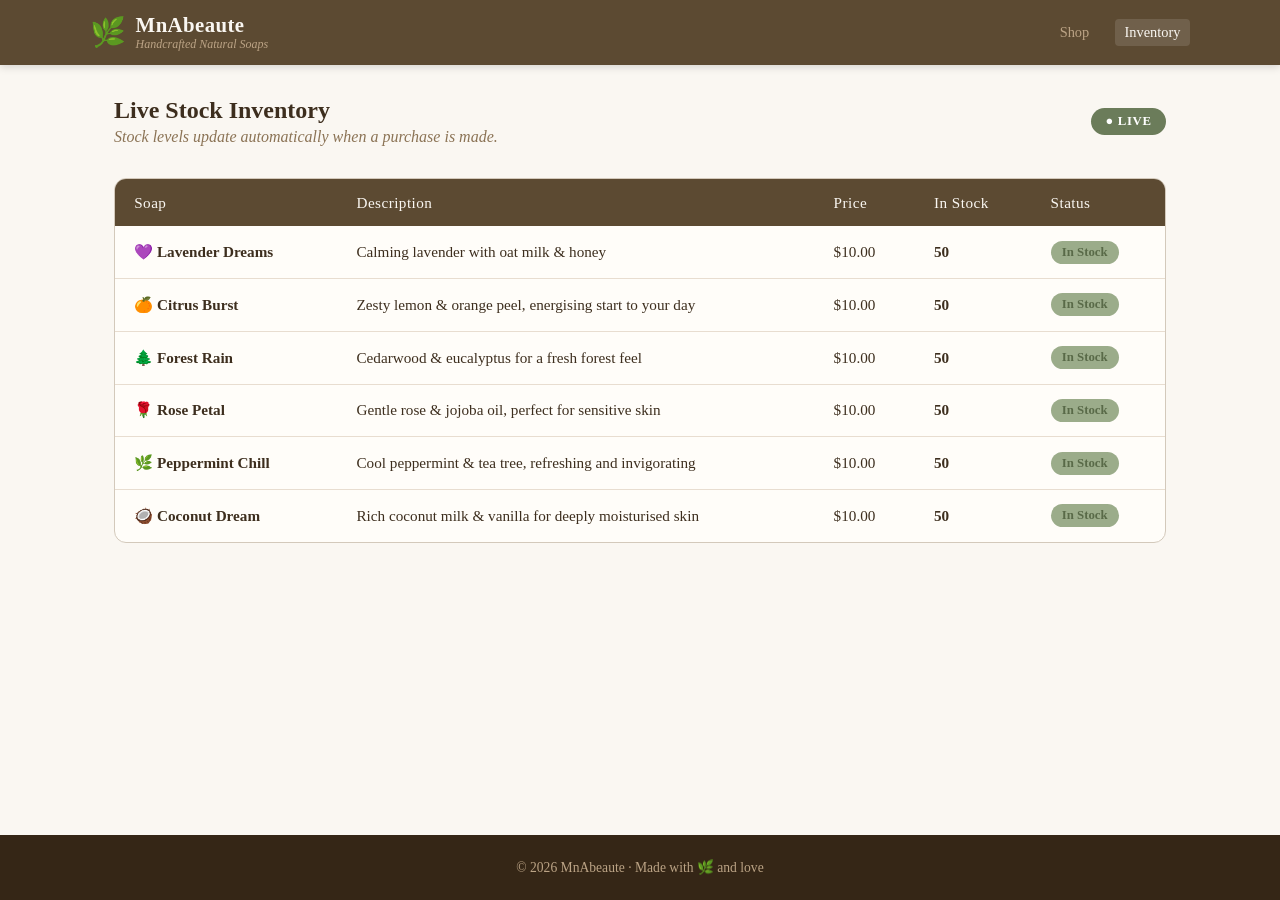
==== inventory.html @ 9efb0f97 "Initial commit: MnAbeaute handcrafted soap shop" ====
<!DOCTYPE html>
<!--
  PAGE: Live Inventory (inventory.html)
  This page shows a live table of all soaps and their current stock levels.
  It automatically updates when a purchase is made on another tab —
  no page refresh needed.
-->
<html lang="en">
<head>
  <meta charset="UTF-8" />
  <meta name="viewport" content="width=device-width, initial-scale=1.0" />
  <title>Inventory · MnAbeaute</title>
  <link rel="stylesheet" href="style.css" />
</head>

<body data-page="inventory">

  <header>
    <div class="header-inner">
      <div class="logo">
        <span class="logo-icon">🌿</span>
        <div>
          <h1><span data-site-name>MnAbeaute</span></h1>
          <p class="tagline"><span data-site-tagline>Handcrafted Natural Soaps</span></p>
        </div>
      </div>

      <nav>
        <a href="index.html">Shop</a>
        <a href="inventory.html" class="active">Inventory</a>
      </nav>
    </div>
  </header>

  <main>
    <section class="page-header">
      <div>
        <h2>Live Stock Inventory</h2>
        <p>Stock levels update automatically when a purchase is made.</p>
      </div>
      <!-- Pulsing green dot to signal that this page is live -->
      <span class="live-badge">&#9679; LIVE</span>
    </section>

    <!-- Inventory table — rows are generated by JavaScript -->
    <div class="inventory-table-wrap">
      <table class="inventory-table">
        <thead>
          <tr>
            <th>Soap</th>
            <th>Description</th>
            <th>Price</th>
            <th>In Stock</th>
            <th>Status</th>
          </tr>
        </thead>
        <tbody id="inventoryBody">
          <!-- JavaScript fills this in -->
        </tbody>
      </table>
    </div>
  </main>

  <footer>
    <p>© 2026 <span data-site-name>MnAbeaute</span> &middot; Made with 🌿 and love</p>
  </footer>

  <script src="app.js"></script>
</body>
</html>
---- style.css ----
/* ================================================
   BLOOM & LATHER — Stylesheet
   Earthy, natural colour palette:
     Cream:      #faf7f2  (page background)
     Dark brown: #3d2e1e  (main text)
     Mid brown:  #5c4a32  (headings, buttons)
     Tan:        #8b7355  (accents, borders)
     Sage green: #6b7c5a  (highlights, badges)
     Card white: #fffdf9  (soap cards)
================================================ */

/* ---------- Reset & Base ---------- */
*,
*::before,
*::after {
  box-sizing: border-box;
  margin: 0;
  padding: 0;
}

body {
  font-family: 'Georgia', serif;
  background-color: #faf7f2;
  color: #392b1c;
  min-height: 100vh;
  display: flex;
  flex-direction: column;
}

main {
  flex: 1;
  max-width: 1100px;
  margin: 0 auto;
  padding: 2rem 1.5rem;
  width: 100%;
}

a {
  color: #5c4a32;
  text-decoration: none;
}

a:hover {
  text-decoration: underline;
}

/* ---------- Header ---------- */
header {
  background-color: #5c4a32;
  color: #faf7f2;
  padding: 0 1.5rem;
  box-shadow: 0 2px 8px rgba(0, 0, 0, 0.15);
  position: sticky;
  top: 0;
  z-index: 100;
}

.header-inner {
  max-width: 1100px;
  margin: 0 auto;
  display: flex;
  align-items: center;
  gap: 1.5rem;
  padding: 0.8rem 0;
  flex-wrap: wrap;
}

.logo {
  display: flex;
  align-items: center;
  gap: 0.6rem;
  flex: 1;
}

.logo-icon {
  font-size: 1.8rem;
}

.logo h1 {
  font-size: 1.3rem;
  color: #faf7f2;
  letter-spacing: 0.02em;
}

.tagline {
  font-size: 0.75rem;
  color: #c9b99a;
  font-style: italic;
}

/* ---------- Navigation ---------- */
nav {
  display: flex;
  align-items: center;
  gap: 1rem;
}

nav a {
  color: #c9b99a;
  font-size: 0.9rem;
  padding: 0.3rem 0.6rem;
  border-radius: 4px;
  transition: color 0.2s, background 0.2s;
}

nav a:hover,
nav a.active {
  color: #faf7f2;
  background: rgba(255, 255, 255, 0.12);
  text-decoration: none;
}

/* ---------- Buttons ---------- */
.btn {
  display: inline-block;
  padding: 0.55rem 1.2rem;
  border-radius: 6px;
  border: none;
  font-family: inherit;
  font-size: 0.9rem;
  cursor: pointer;
  transition: background 0.2s, transform 0.1s;
}

.btn:active {
  transform: scale(0.97);
}

.btn-primary {
  background-color: #5c4a32;
  color: #faf7f2;
}

.btn-primary:hover {
  background-color: #3d2e1e;
}

.btn-outline {
  background: transparent;
  border: 1px solid #c9b99a;
  color: #c9b99a;
}

.btn-outline:hover {
  background: rgba(255, 255, 255, 0.1);
  color: #faf7f2;
}

.btn-danger {
  background-color: #a04040;
  color: #fff;
}

.btn-danger:hover {
  background-color: #7a2f2f;
}

.btn-sm {
  padding: 0.35rem 0.8rem;
  font-size: 0.8rem;
}

/* ---------- Cart Button (header) ---------- */
.cart-btn {
  background: #8b7355;
  color: #faf7f2;
  border: none;
  padding: 0.5rem 1rem;
  border-radius: 20px;
  font-family: inherit;
  font-size: 0.9rem;
  cursor: pointer;
  transition: background 0.2s;
  white-space: nowrap;
}

.cart-btn:hover {
  background: #6b7c5a;
}

/* ---------- Cart Sidebar ---------- */
.cart-overlay {
  display: none;
  position: fixed;
  inset: 0;
  background: rgba(0, 0, 0, 0.4);
  z-index: 200;
}

.cart-overlay.open {
  display: block;
}

.cart-panel {
  position: fixed;
  top: 0;
  right: -400px;
  /* starts off-screen */
  width: 360px;
  max-width: 95vw;
  height: 100vh;
  background: #fffdf9;
  box-shadow: -4px 0 20px rgba(0, 0, 0, 0.15);
  z-index: 300;
  display: flex;
  flex-direction: column;
  transition: right 0.3s ease;
}

.cart-panel.open {
  right: 0;
  /* slides in */
}

.cart-header {
  display: flex;
  justify-content: space-between;
  align-items: center;
  padding: 1.2rem 1.5rem;
  border-bottom: 1px solid #e8ddd0;
  background: #f0e8dc;
}

.cart-header h2 {
  font-size: 1.1rem;
  color: #3d2e1e;
}

.close-cart {
  background: none;
  border: none;
  font-size: 1.2rem;
  cursor: pointer;
  color: #8b7355;
  padding: 0.2rem 0.5rem;
  border-radius: 4px;
}

.close-cart:hover {
  background: #e8ddd0;
}

.cart-items {
  flex: 1;
  overflow-y: auto;
  padding: 1rem 1.5rem;
}

.cart-empty {
  color: #8b7355;
  text-align: center;
  margin-top: 2rem;
  font-style: italic;
}

/* Each item row in the cart */
.cart-item {
  display: flex;
  justify-content: space-between;
  align-items: center;
  padding: 0.8rem 0;
  border-bottom: 1px solid #e8ddd0;
  gap: 0.5rem;
}

.cart-item-info {
  flex: 1;
}

.cart-item-name {
  font-size: 0.95rem;
  font-weight: bold;
  color: #3d2e1e;
}

.cart-item-price {
  font-size: 0.85rem;
  color: #8b7355;
}

.cart-item-controls {
  display: flex;
  align-items: center;
  gap: 0.5rem;
}

.qty-btn {
  width: 26px;
  height: 26px;
  border: 1px solid #c9b99a;
  background: #faf7f2;
  border-radius: 4px;
  cursor: pointer;
  font-size: 1rem;
  display: flex;
  align-items: center;
  justify-content: center;
  transition: background 0.15s;
}

.qty-btn:hover {
  background: #e8ddd0;
}

.cart-item-qty {
  font-size: 0.9rem;
  min-width: 20px;
  text-align: center;
}

.cart-footer {
  padding: 1.2rem 1.5rem;
  border-top: 1px solid #e8ddd0;
  background: #f0e8dc;
}

.cart-total {
  font-size: 1.1rem;
  font-weight: bold;
  margin-bottom: 0.8rem;
  color: #3d2e1e;
}

.cart-footer .btn {
  width: 100%;
  text-align: center;
  font-size: 1rem;
  padding: 0.75rem;
}

/* ---------- Hero Section ---------- */
.hero {
  background: linear-gradient(135deg, #e8ddd0 0%, #d4c5b0 100%);
  border-radius: 16px;
  padding: 3rem 2.5rem;
  margin-bottom: 2.5rem;
  display: flex;
  align-items: center;
  justify-content: space-between;
  gap: 2rem;
  overflow: hidden;
  min-height: 260px;
}

.hero-content {
  flex: 1;
}

.hero h2 {
  font-size: 2.2rem;
  color: #3d2e1e;
  margin-bottom: 0.6rem;
  line-height: 1.2;
}

.hero p {
  font-size: 1.05rem;
  color: #5c4a32;
  font-style: italic;
  margin-bottom: 1.4rem;
}

.hero-btn {
  font-size: 1rem;
  padding: 0.7rem 1.8rem;
  border-radius: 25px;
}

.hero-photo-wrap {
  flex: 0 0 340px;
  height: 240px;
  border-radius: 12px;
  overflow: hidden;
  box-shadow: 0 8px 24px rgba(0,0,0,0.15);
}

.hero-photo {
  width: 100%;
  height: 100%;
  object-fit: cover;
}

/* ---- Organic Soap Banner ---- */
.organic-banner {
  display: flex;
  align-items: center;
  gap: 2.5rem;
  background: #fffdf9;
  border: 1px solid #e8ddd0;
  border-radius: 16px;
  padding: 2.5rem;
  margin-bottom: 2.5rem;
  overflow: hidden;
}

.organic-photo-wrap {
  flex: 0 0 280px;
  height: 320px;
  border-radius: 12px;
  overflow: hidden;
  position: relative;
  background: #f0e8dc;
  display: flex;
  align-items: center;
  justify-content: center;
}

.organic-photo {
  width: 100%;
  height: 100%;
  object-fit: cover;
}

.organic-photo-placeholder {
  font-size: 5rem;
  position: absolute;
  inset: 0;
  display: flex;
  align-items: center;
  justify-content: center;
}

/* Hide placeholder when real photo loads */
.organic-photo-wrap img:not([style*="display:none"]) + .organic-photo-placeholder {
  display: none;
}

.organic-text {
  flex: 1;
}

.organic-tag {
  display: inline-block;
  background: #6b7c5a;
  color: #fff;
  font-size: 0.75rem;
  font-weight: bold;
  letter-spacing: 0.08em;
  padding: 0.25rem 0.8rem;
  border-radius: 12px;
  margin-bottom: 1rem;
  text-transform: uppercase;
}

.organic-text h2 {
  font-size: 1.7rem;
  color: #3d2e1e;
  line-height: 1.3;
  margin-bottom: 1rem;
}

.organic-text p {
  font-size: 0.95rem;
  color: #5c4a32;
  line-height: 1.7;
  margin-bottom: 1.4rem;
}

.organic-badges {
  display: flex;
  flex-wrap: wrap;
  gap: 0.5rem;
}

.organic-badges span {
  background: #f0e8dc;
  color: #5c4a32;
  font-size: 0.82rem;
  padding: 0.3rem 0.8rem;
  border-radius: 16px;
  border: 1px solid #e8ddd0;
}

/* ---- Market Gallery ---- */
.market-section {
  margin-top: 3rem;
}

.market-sub {
  color: #8b7355;
  font-style: italic;
  margin-bottom: 1.5rem;
  font-size: 0.95rem;
}

.market-gallery {
  display: grid;
  grid-template-columns: repeat(auto-fill, minmax(220px, 1fr));
  gap: 1rem;
}

.market-photo-wrap {
  border-radius: 12px;
  overflow: hidden;
  position: relative;
  background: #f0e8dc;
  aspect-ratio: 4/3;
  border: 1px solid #e8ddd0;
}

.market-photo-wrap img {
  width: 100%;
  height: 100%;
  object-fit: cover;
  display: block;
  transition: transform 0.3s ease;
}

.market-photo-wrap:hover img {
  transform: scale(1.04);
}

/* Hide the whole card if no photo yet */
.market-photo-wrap.no-photo {
  display: none;
}

.market-photo-label {
  position: absolute;
  bottom: 0;
  left: 0;
  right: 0;
  background: linear-gradient(transparent, rgba(61,46,30,0.75));
  color: #faf7f2;
  font-size: 0.78rem;
  padding: 1rem 0.8rem 0.6rem;
}

/* ---- Footer ---- */
.footer-inner {
  text-align: center;
  display: flex;
  flex-direction: column;
  gap: 0.3rem;
}

.footer-name {
  font-size: 1.1rem;
  color: #faf7f2;
  font-weight: bold;
}

.footer-tagline {
  font-size: 0.82rem;
  color: #8b7355;
  font-style: italic;
}

.footer-copy {
  font-size: 0.78rem;
  color: #6a5a48;
  margin-top: 0.3rem;
}

@media (max-width: 700px) {
  .hero {
    flex-direction: column;
    text-align: center;
    padding: 2rem 1.2rem;
    min-height: auto;
  }
  .hero-photo-wrap {
    flex: none;
    width: 100%;
    height: 200px;
  }
  .organic-banner {
    flex-direction: column;
    padding: 1.5rem;
  }
  .organic-photo-wrap {
    flex: none;
    width: 100%;
    height: 240px;
  }
}

/* ---------- Product Grid ---------- */
.section-title {
  font-size: 1.4rem;
  color: #5c4a32;
  margin-bottom: 1.5rem;
  padding-bottom: 0.5rem;
  border-bottom: 2px solid #e8ddd0;
}

.product-grid {
  display: grid;
  grid-template-columns: repeat(auto-fill, minmax(230px, 1fr));
  gap: 1.5rem;
}

/* Individual soap card */
.product-card {
  background: #fffdf9;
  border: 1px solid #e8ddd0;
  border-radius: 12px;
  padding: 1.5rem;
  display: flex;
  flex-direction: column;
  gap: 0.6rem;
  transition: box-shadow 0.2s, transform 0.2s;
}

.product-card:hover {
  box-shadow: 0 6px 20px rgba(92, 74, 50, 0.12);
  transform: translateY(-2px);
}

.product-emoji {
  font-size: 3rem;
  text-align: center;
  margin-bottom: 0.3rem;
}

/* Photo uploaded via the owner database page */
.product-photo {
  width: 100%;
  height: 200px;
  object-fit: cover;
  border-radius: 8px;
  margin-bottom: 0.3rem;
  image-rendering: high-quality;
}

.product-name {
  font-size: 1.1rem;
  font-weight: bold;
  color: #3d2e1e;
}

.product-desc {
  font-size: 0.85rem;
  color: #8b7355;
  font-style: italic;
  flex: 1;
}

.product-price {
  font-size: 1.2rem;
  color: #5c4a32;
  font-weight: bold;
}

.product-stock {
  font-size: 0.8rem;
  color: #8b7355;
}

.product-stock.low {
  color: #b05a2a;
  font-weight: bold;
}

.product-stock.out {
  color: #a04040;
  font-weight: bold;
}

.product-card .btn {
  margin-top: 0.5rem;
  text-align: center;
}

.product-card .btn:disabled {
  background: #c9b99a;
  cursor: not-allowed;
  transform: none;
}

/* ---------- Toast Notification ---------- */
.toast {
  position: fixed;
  bottom: 2rem;
  left: 50%;
  transform: translateX(-50%) translateY(100px);
  background: #3d2e1e;
  color: #faf7f2;
  padding: 0.8rem 1.8rem;
  border-radius: 30px;
  font-size: 0.95rem;
  z-index: 500;
  transition: transform 0.3s ease;
  pointer-events: none;
}

.toast.show {
  transform: translateX(-50%) translateY(0);
}

/* ---------- Inventory Page ---------- */
.page-header {
  display: flex;
  align-items: center;
  justify-content: space-between;
  margin-bottom: 2rem;
  flex-wrap: wrap;
  gap: 1rem;
}

.page-header h2 {
  font-size: 1.5rem;
  color: #3d2e1e;
  margin-bottom: 0.3rem;
}

.page-header p {
  color: #8b7355;
  font-style: italic;
}

.live-badge {
  background: #6b7c5a;
  color: #fff;
  padding: 0.4rem 0.9rem;
  border-radius: 20px;
  font-size: 0.8rem;
  font-weight: bold;
  letter-spacing: 0.05em;
  animation: pulse 2s infinite;
}

@keyframes pulse {

  0%,
  100% {
    opacity: 1;
  }

  50% {
    opacity: 0.6;
  }
}

.inventory-table-wrap {
  overflow-x: auto;
  border-radius: 12px;
  border: 1px solid #e8ddd0;
  background: #fffdf9;
}

.inventory-table {
  width: 100%;
  border-collapse: collapse;
  font-size: 0.95rem;
}

.inventory-table th {
  background: #5c4a32;
  color: #faf7f2;
  padding: 0.9rem 1.2rem;
  text-align: left;
  font-weight: normal;
  letter-spacing: 0.03em;
}

.inventory-table td {
  padding: 0.9rem 1.2rem;
  border-bottom: 1px solid #e8ddd0;
  color: #3d2e1e;
}

.inventory-table tr:last-child td {
  border-bottom: none;
}

.inventory-table tr:hover td {
  background: #f5ede3;
}

/* Stock status badges in inventory table */
.status-badge {
  display: inline-block;
  padding: 0.25rem 0.7rem;
  border-radius: 12px;
  font-size: 0.8rem;
  font-weight: bold;
}

.status-ok {
  background: #d4e8d0;
  color: #2d5a27;
}

.status-low {
  background: #f5e0c8;
  color: #7a3d10;
}

.status-out {
  background: #f0d0d0;
  color: #7a1f1f;
}

/* ---------- Admin Login Screen ---------- */
.login-screen {
  min-height: 100vh;
  background: #faf7f2;
  display: flex;
  align-items: center;
  justify-content: center;
  padding: 2rem;
}

.login-card {
  background: #fffdf9;
  border: 1px solid #e8ddd0;
  border-radius: 16px;
  padding: 2.5rem 2rem;
  max-width: 380px;
  width: 100%;
  text-align: center;
  box-shadow: 0 8px 30px rgba(92, 74, 50, 0.1);
}

.login-card h2 {
  font-size: 1.5rem;
  color: #3d2e1e;
  margin: 0.8rem 0 0.4rem;
}

.login-card p {
  color: #8b7355;
  font-style: italic;
  margin-bottom: 1.5rem;
  font-size: 0.9rem;
}

.login-card form {
  display: flex;
  flex-direction: column;
  gap: 0.8rem;
}

.login-card input[type="password"] {
  padding: 0.7rem 1rem;
  border: 1px solid #c9b99a;
  border-radius: 8px;
  font-size: 1rem;
  font-family: inherit;
  background: #faf7f2;
  color: #3d2e1e;
  outline: none;
  transition: border-color 0.2s;
}

.login-card input[type="password"]:focus {
  border-color: #5c4a32;
}

.login-card .btn {
  width: 100%;
  padding: 0.75rem;
  font-size: 1rem;
}

.login-error {
  color: #a04040;
  font-size: 0.85rem;
  min-height: 1.2rem;
}

.back-link {
  display: inline-block;
  margin-top: 1.2rem;
  font-size: 0.85rem;
  color: #8b7355;
}

/* ---------- Admin Dashboard ---------- */
.admin-section {
  background: #fffdf9;
  border: 1px solid #e8ddd0;
  border-radius: 12px;
  padding: 1.8rem;
  margin-bottom: 2rem;
}

.admin-section h2 {
  font-size: 1.2rem;
  color: #3d2e1e;
  margin-bottom: 1.2rem;
  padding-bottom: 0.6rem;
  border-bottom: 1px solid #e8ddd0;
}

.admin-hint {
  font-size: 0.85rem;
  color: #8b7355;
  font-style: italic;
  margin-bottom: 1rem;
}

/* Add-soap form */
.admin-form {
  display: grid;
  grid-template-columns: 1fr 1fr;
  gap: 1rem;
}

.form-row {
  display: flex;
  flex-direction: column;
  gap: 0.3rem;
}

.form-row label {
  font-size: 0.85rem;
  color: #5c4a32;
  font-weight: bold;
}

.form-row input {
  padding: 0.6rem 0.9rem;
  border: 1px solid #c9b99a;
  border-radius: 6px;
  font-size: 0.95rem;
  font-family: inherit;
  background: #faf7f2;
  color: #3d2e1e;
  outline: none;
  transition: border-color 0.2s;
}

.form-row input:focus {
  border-color: #5c4a32;
}

.admin-form .btn {
  grid-column: 1 / -1;
  /* spans full width */
  justify-self: start;
}

/* Admin product management cards */
.admin-product-list {
  display: flex;
  flex-direction: column;
  gap: 1rem;
}

.admin-product-card {
  display: flex;
  align-items: center;
  gap: 1rem;
  padding: 1rem 1.2rem;
  border: 1px solid #e8ddd0;
  border-radius: 10px;
  background: #faf7f2;
  flex-wrap: wrap;
}

.admin-product-emoji {
  font-size: 2rem;
}

.admin-product-info {
  flex: 1;
  min-width: 160px;
}

.admin-product-name {
  font-weight: bold;
  font-size: 1rem;
  color: #3d2e1e;
}

.admin-product-desc {
  font-size: 0.82rem;
  color: #8b7355;
  font-style: italic;
}

/* Inline editable fields for price and stock */
.editable-field {
  display: flex;
  align-items: center;
  gap: 0.4rem;
  font-size: 0.9rem;
}

.editable-field label {
  color: #8b7355;
  font-size: 0.8rem;
  min-width: 40px;
}

.editable-field input {
  width: 80px;
  padding: 0.3rem 0.5rem;
  border: 1px solid #c9b99a;
  border-radius: 5px;
  font-family: inherit;
  font-size: 0.9rem;
  background: #fffdf9;
  color: #3d2e1e;
}

.admin-product-actions {
  display: flex;
  gap: 0.5rem;
  flex-wrap: wrap;
}

/* ---------- Footer ---------- */
footer {
  text-align: center;
  padding: 1.5rem;
  background: #3d2e1e;
  color: #c9b99a;
  font-size: 0.85rem;
  margin-top: auto;
}

/* ---------- Responsive ---------- */
@media (max-width: 600px) {
  .header-inner {
    flex-wrap: wrap;
  }

  .admin-form {
    grid-template-columns: 1fr;
  }

  .admin-product-card {
    flex-direction: column;
    align-items: flex-start;
  }

  .hero h2 {
    font-size: 1.4rem;
  }
}

/* ================================================
   OWNER QUICK-NAV BAR
   Floating bar at the bottom of every page.
   Only injected by JS when the owner is logged in —
   regular customers never see it.
================================================ */
#ownerBar {
  position: fixed;
  bottom: 1.2rem;
  left: 50%;
  transform: translateX(-50%);
  background: #2a1f13;
  color: #faf7f2;
  display: flex;
  align-items: center;
  gap: 0.3rem;
  padding: 0.5rem 0.8rem;
  border-radius: 30px;
  box-shadow: 0 4px 20px rgba(0,0,0,0.35);
  z-index: 9999;
  font-size: 0.82rem;
  white-space: nowrap;
  flex-wrap: wrap;
  justify-content: center;
  max-width: 95vw;
}

.owner-bar-label {
  font-size: 0.75rem;
  color: #8b7355;
  padding-right: 0.4rem;
  border-right: 1px solid #5c4a32;
  margin-right: 0.2rem;
}

.owner-bar-link {
  color: #c9b99a;
  text-decoration: none;
  padding: 0.3rem 0.65rem;
  border-radius: 16px;
  transition: background 0.15s, color 0.15s;
  font-size: 0.82rem;
}

.owner-bar-link:hover {
  background: rgba(255,255,255,0.12);
  color: #faf7f2;
  text-decoration: none;
}

.owner-bar-link.active {
  background: #5c4a32;
  color: #faf7f2;
}

.owner-bar-logout {
  background: rgba(160,64,64,0.7);
  color: #ffd0d0;
  border: none;
  padding: 0.28rem 0.7rem;
  border-radius: 14px;
  font-family: inherit;
  font-size: 0.78rem;
  cursor: pointer;
  transition: background 0.15s;
  margin-left: 0.3rem;
}

.owner-bar-logout:hover {
  background: #a04040;
  color: #fff;
}
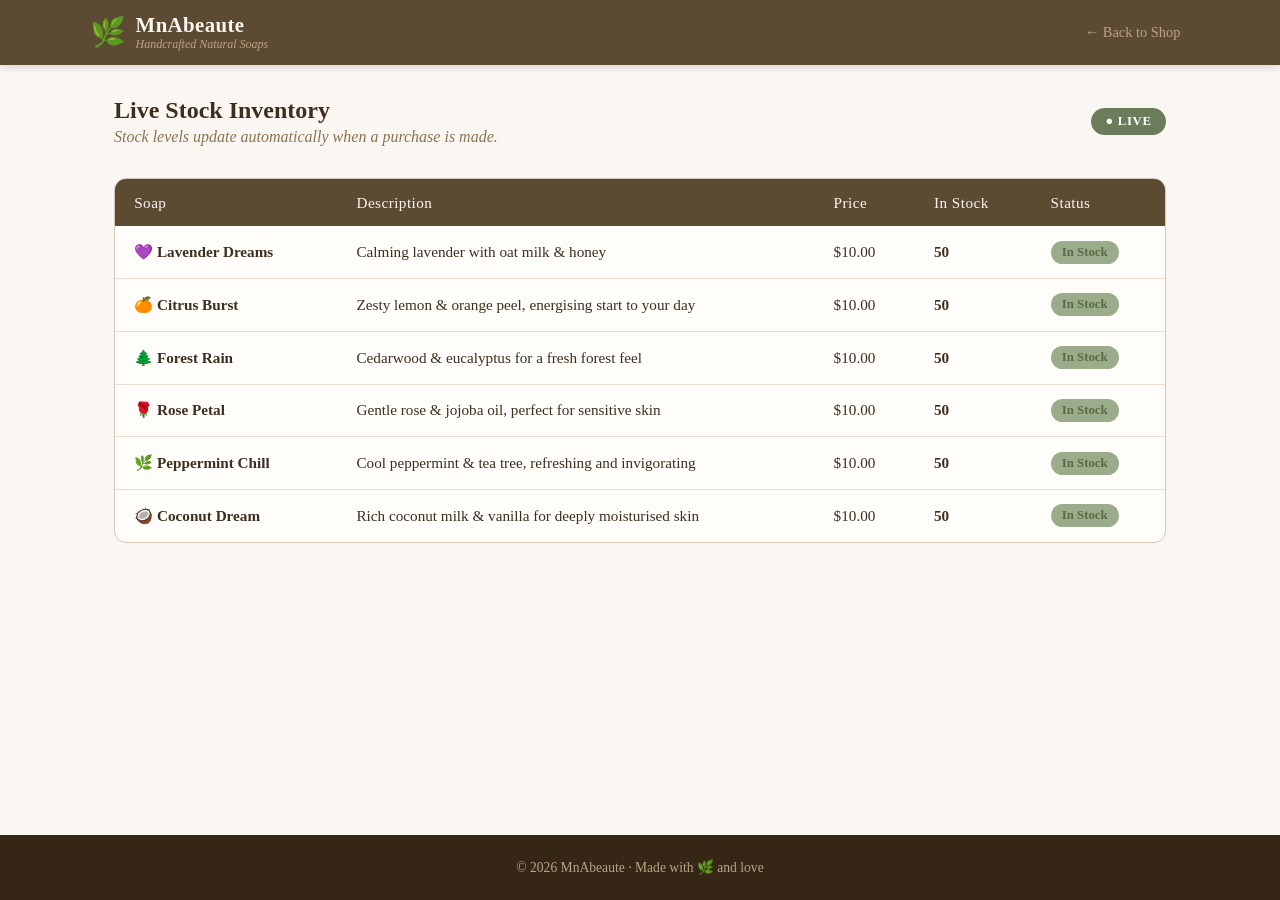
==== commit 5b62f19d: "Simplify nav: remove inventory link from shop, owner-only back link on inventory page" ====
--- a/inventory.html
+++ b/inventory.html
@@ -26,8 +26,7 @@
       </div>
 
       <nav>
-        <a href="index.html">Shop</a>
-        <a href="inventory.html" class="active">Inventory</a>
+        <a href="index.html">← Back to Shop</a>
       </nav>
     </div>
   </header>
--- a/style.css
+++ b/style.css
@@ -469,6 +469,63 @@
   padding: 0.3rem 0.8rem;
   border-radius: 16px;
   border: 1px solid #e8ddd0;
+}
+
+/* ---- Founders Section ---- */
+.founders-section {
+  display: flex;
+  flex-direction: row-reverse;
+  align-items: center;
+  gap: 2.5rem;
+  background: #fffdf9;
+  border: 1px solid #e8ddd0;
+  border-radius: 16px;
+  padding: 2.5rem;
+  margin-bottom: 2.5rem;
+  overflow: hidden;
+}
+
+.founders-img-wrap {
+  flex: 0 0 280px;
+  height: 340px;
+  border-radius: 12px;
+  overflow: hidden;
+}
+
+.founders-img {
+  width: 100%;
+  height: 100%;
+  object-fit: cover;
+  object-position: top;
+}
+
+.founders-text {
+  flex: 1;
+}
+
+.founders-text h2 {
+  font-size: 1.7rem;
+  color: #3d2e1e;
+  line-height: 1.3;
+  margin-bottom: 1rem;
+}
+
+.founders-text p {
+  font-size: 0.95rem;
+  color: #5c4a32;
+  line-height: 1.7;
+}
+
+@media (max-width: 700px) {
+  .founders-section {
+    flex-direction: column;
+    padding: 1.5rem;
+  }
+  .founders-img-wrap {
+    flex: none;
+    width: 100%;
+    height: 260px;
+  }
 }
 
 /* ---- Market Gallery ---- */
